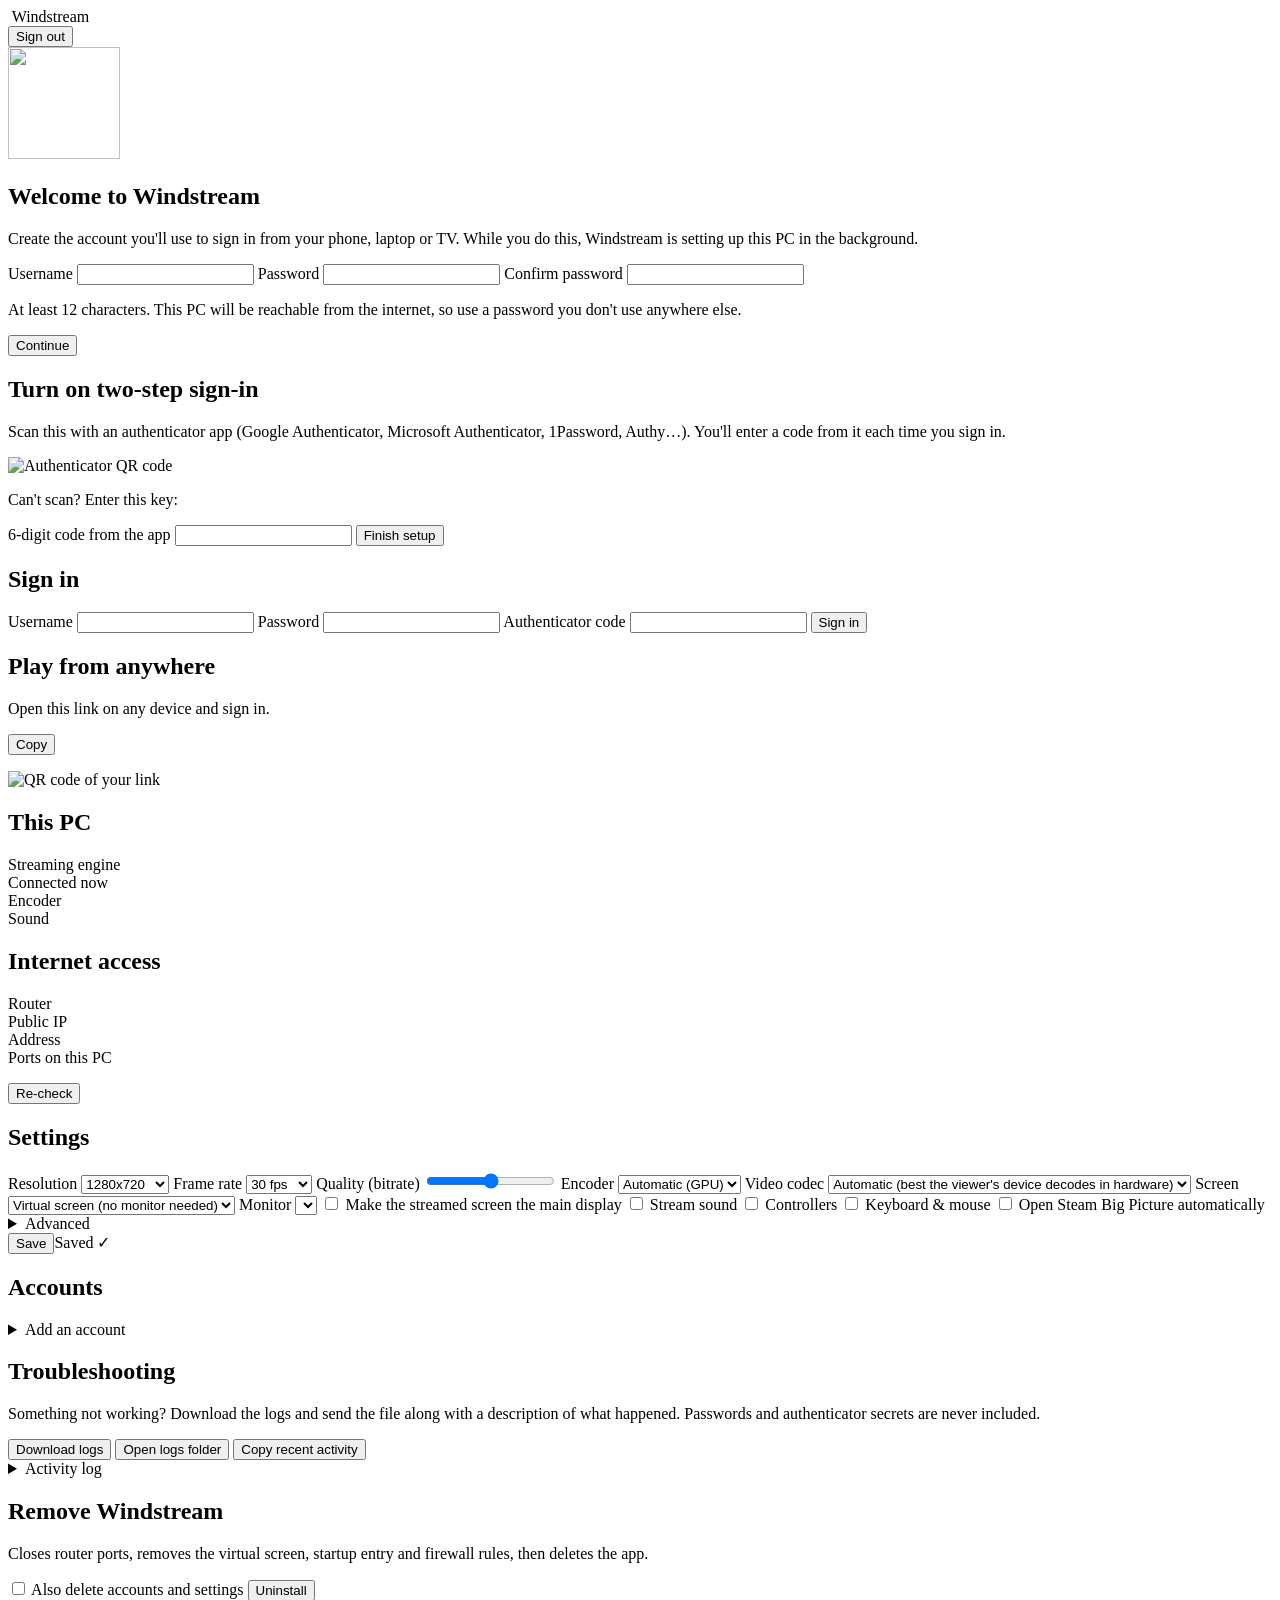
==== web/admin/index.html @ e5d8ffc5 "New catamaran logo; one-click log download in the dashboard - Logo: a catamaran skimming over the cu" ====
<!doctype html>
<html lang="en">
<head>
<meta charset="utf-8">
<meta name="viewport" content="width=device-width, initial-scale=1">
<title>Windstream</title>
<link rel="icon" href="/favicon.svg" type="image/svg+xml">
<link rel="stylesheet" href="/admin.css">
</head>
<body>
<header class="top">
  <div class="brand"><img src="/favicon.svg" alt=""> Windstream</div>
  <div class="top-right"><span id="who" class="muted"></span><button id="btn-logout" class="ghost hidden">Sign out</button></div>
</header>

<!-- First run -->
<main id="view-setup" class="narrow hidden">
  <section class="card" id="setup-1">
    <img class="hero-logo" src="/logo.svg" alt="" width="112" height="112">
    <h1>Welcome to Windstream</h1>
    <p class="muted">Create the account you'll use to sign in from your phone, laptop or TV. While you do this, Windstream is setting up this PC in the background.</p>
    <form id="form-setup-1" class="stack">
      <label>Username <input name="username" autocomplete="username" required maxlength="32" pattern="[A-Za-z0-9._\-]+"></label>
      <label>Password <input name="password" type="password" autocomplete="new-password" required minlength="12"></label>
      <label>Confirm password <input name="confirm" type="password" autocomplete="new-password" required minlength="12"></label>
      <p class="hint">At least 12 characters. This PC will be reachable from the internet, so use a password you don't use anywhere else.</p>
      <button type="submit">Continue</button>
      <p class="error" data-error></p>
    </form>
  </section>
  <section class="card hidden" id="setup-2">
    <h1>Turn on two-step sign-in</h1>
    <p class="muted">Scan this with an authenticator app (Google Authenticator, Microsoft Authenticator, 1Password, Authy…). You'll enter a code from it each time you sign in.</p>
    <div class="qr-row"><img id="setup-qr" alt="Authenticator QR code" width="200" height="200">
      <div><p class="muted small">Can't scan? Enter this key:</p><code id="setup-secret" class="secret"></code></div></div>
    <form id="form-setup-2" class="stack">
      <label>6-digit code from the app <input name="code" inputmode="numeric" autocomplete="one-time-code" maxlength="6" pattern="[0-9]{6}" required></label>
      <button type="submit">Finish setup</button>
      <p class="error" data-error></p>
    </form>
  </section>
</main>

<main id="view-login" class="narrow hidden">
  <section class="card">
    <h1>Sign in</h1>
    <form id="form-login" class="stack">
      <label>Username <input name="username" autocomplete="username" required></label>
      <label>Password <input name="password" type="password" autocomplete="current-password" required></label>
      <label>Authenticator code <input name="code" inputmode="numeric" autocomplete="one-time-code" maxlength="6"></label>
      <button type="submit">Sign in</button>
      <p class="error" data-error></p>
    </form>
  </section>
</main>

<main id="view-dash" class="wide hidden">
  <section class="card hero">
    <div class="hero-text">
      <h1>Play from anywhere</h1>
      <p class="muted" id="link-caption">Open this link on any device and sign in.</p>
      <div class="link-row"><a id="link" target="_blank" rel="noopener"></a><button id="btn-copy" class="ghost">Copy</button></div>
      <p class="muted small" id="lan-line"></p>
      <div id="net-warn" class="notice hidden"></div>
      <div id="crash-note" class="notice hidden"></div>
    </div>
    <img id="link-qr" class="hero-qr hidden" alt="QR code of your link" width="168" height="168">
  </section>

  <div class="grid">
    <section class="card">
      <h2>This PC</h2>
      <ul id="deps" class="checklist"></ul>
      <div class="kv"><span>Streaming engine</span><b id="engine"></b></div>
      <div class="kv"><span>Connected now</span><b id="clients"></b></div>
      <div class="kv"><span>Encoder</span><b id="encoder"></b></div>
      <div class="kv"><span>Sound</span><b id="audio"></b></div>
    </section>
    <section class="card">
      <h2>Internet access</h2>
      <div class="kv"><span>Router</span><b id="upnp"></b></div>
      <div class="kv"><span>Public IP</span><b id="pubip"></b></div>
      <div class="kv"><span>Address</span><b id="hostname"></b></div>
      <div class="kv"><span>Ports on this PC</span><b id="ports"></b></div>
      <div id="forward" class="hidden"><p class="small muted" id="forward-why"></p><ul id="forward-list" class="small"></ul></div>
      <button id="btn-net" class="ghost small-btn">Re-check</button>
    </section>
  </div>

  <section class="card">
    <h2>Settings</h2>
    <form id="form-settings" class="settings">
      <label>Resolution
        <select name="resolution">
          <option>1280x720</option><option>1600x900</option><option>1920x1080</option>
          <option>2560x1440</option><option>3440x1440</option><option>3840x2160</option>
        </select></label>
      <label>Frame rate
        <select name="fps"><option value="30">30 fps</option><option value="60">60 fps</option><option value="90">90 fps</option><option value="120">120 fps</option></select></label>
      <label>Quality (bitrate) <span class="range"><input name="bitrate_mbps" type="range" min="5" max="80" step="1"><output id="bitrate-out"></output></span></label>
      <label>Encoder
        <select name="encoder"><option value="auto">Automatic (GPU)</option><option value="nvenc">NVIDIA NVENC</option><option value="amf">AMD AMF</option><option value="qsv">Intel Quick Sync</option><option value="x264">Software (CPU)</option></select></label>
      <label>Video codec
        <select name="codec"><option value="auto">Automatic (best the viewer's device decodes in hardware)</option><option value="av1">AV1 (most efficient; RTX 40/RX 7000/Arc encoders)</option><option value="h265">HEVC / H.265</option><option value="h264">H.264 (most compatible)</option></select></label>
      <label>Screen
        <select name="display_mode"><option value="virtual">Virtual screen (no monitor needed)</option><option value="monitor">A real monitor</option></select></label>
      <label id="monitor-row">Monitor <select name="monitor"></select></label>
      <label class="check"><input type="checkbox" name="make_primary"> Make the streamed screen the main display</label>
      <label class="check"><input type="checkbox" name="audio"> Stream sound</label>
      <label class="check"><input type="checkbox" name="gamepads"> Controllers</label>
      <label class="check"><input type="checkbox" name="keyboard_mouse"> Keyboard &amp; mouse</label>
      <label class="check" id="steam-row"><input type="checkbox" name="launch_steam"> Open Steam Big Picture automatically</label>
      <details class="adv"><summary>Advanced</summary>
        <label class="check"><input type="checkbox" name="upnp"> Open router ports automatically (UPnP)</label>
        <label>Own domain (optional) <input name="custom_domain" placeholder="games.example.com"></label>
        <label>People streaming at once <input name="max_clients" type="number" min="1" max="8"></label>
        <label>HTTPS port on this PC (TCP) <input name="https_port" type="number" min="1" max="65535"></label>
        <label>Video/audio port on this PC (UDP) <input name="media_port" type="number" min="1" max="65535"></label>
        <p class="hint">Windstream picks free ports by itself. Only change these if you need specific ones; if a port is taken you'll be told.</p>
      </details>
      <div class="actions"><button type="submit">Save</button><span class="saved hidden" id="saved">Saved ✓</span><p class="error" data-error></p></div>
    </form>
  </section>

  <section class="card">
    <h2>Accounts</h2>
    <ul id="users" class="users"></ul>
    <details id="add-user"><summary>Add an account</summary>
      <form id="form-add-1" class="stack">
        <label>Username <input name="username" required maxlength="32"></label>
        <label>Password <input name="password" type="password" autocomplete="new-password" required minlength="12"></label>
        <button type="submit">Continue</button><p class="error" data-error></p>
      </form>
      <form id="form-add-2" class="stack hidden">
        <p class="muted">Scan with the new person's authenticator app, then enter a code.</p>
        <div class="qr-row"><img id="add-qr" alt="QR" width="180" height="180"><code id="add-secret" class="secret"></code></div>
        <label>Code <input name="code" inputmode="numeric" maxlength="6" required></label>
        <button type="submit">Add account</button><p class="error" data-error></p>
      </form>
    </details>
  </section>

  <section class="card">
    <h2>Troubleshooting</h2>
    <p class="muted">Something not working? Download the logs and send the file along with a description of what happened. Passwords and authenticator secrets are never included.</p>
    <div class="actions">
      <button type="button" id="btn-logs-zip">Download logs</button>
      <button type="button" class="ghost" id="btn-logs-open">Open logs folder</button>
      <button type="button" class="ghost" id="btn-logs-copy">Copy recent activity</button>
      <span class="saved hidden" id="logs-note"></span>
    </div>
    <details><summary>Activity log</summary><pre id="logs" class="logs"></pre></details>
  </section>

  <section class="card danger">
    <h2>Remove Windstream</h2>
    <p class="muted small">Closes router ports, removes the virtual screen, startup entry and firewall rules, then deletes the app.</p>
    <label class="check"><input type="checkbox" id="rm-data"> Also delete accounts and settings</label>
    <button id="btn-uninstall" class="danger-btn">Uninstall</button>
  </section>
  <p class="footer muted small" id="version"></p>
</main>
<script src="/admin.js"></script>
</body>
</html>
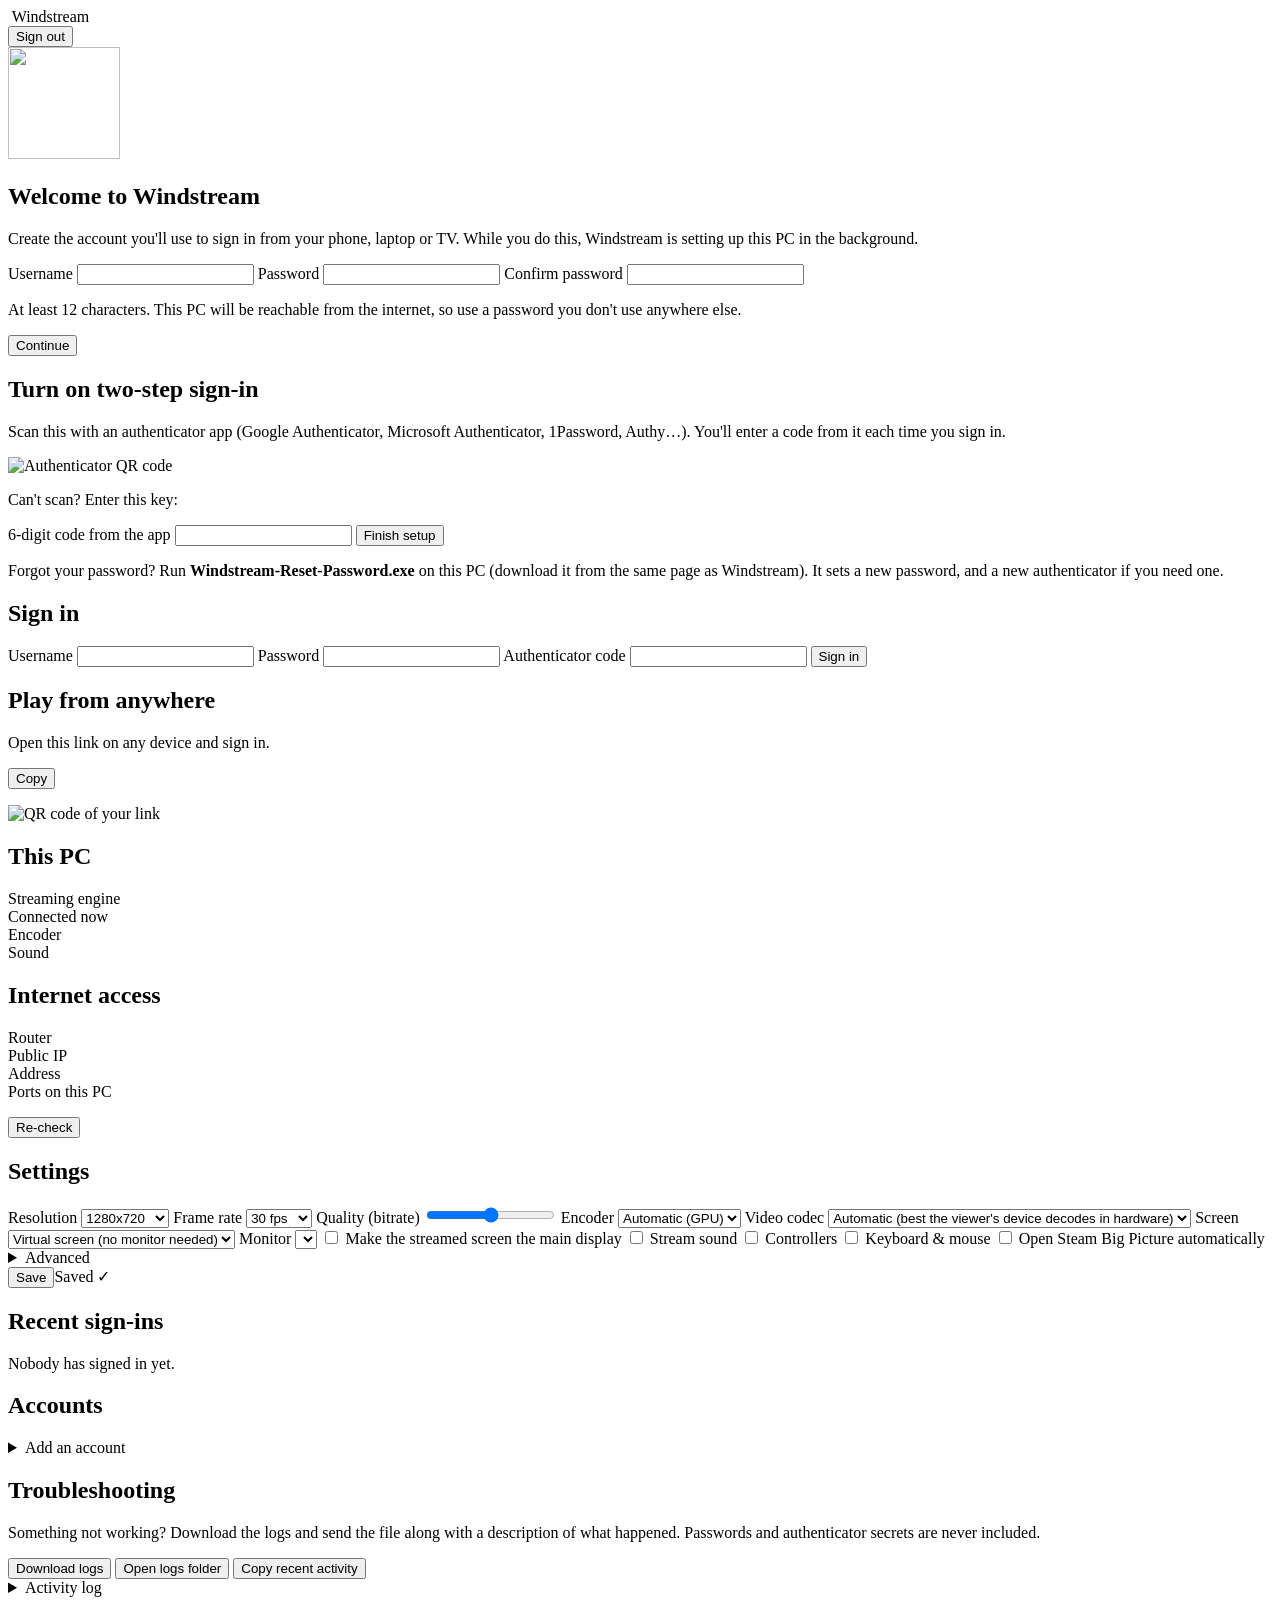
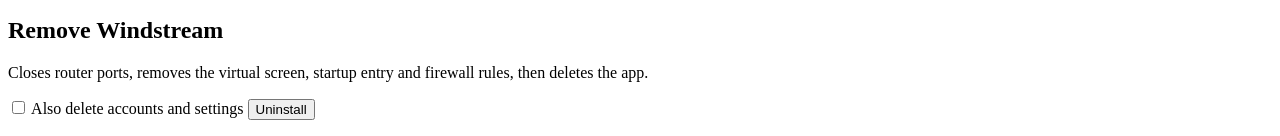
==== commit 9f0200e6: "v1.0.13: password reset tool, mouse capture toggle, router and wake fixes New - Windstream-Reset-Pas" ====
--- a/web/admin/index.html
+++ b/web/admin/index.html
@@ -2,21 +2,22 @@
 <html lang="en">
 <head>
 <meta charset="utf-8">
+<meta name="theme-color" content="#071a1f">
 <meta name="viewport" content="width=device-width, initial-scale=1">
 <title>Windstream</title>
-<link rel="icon" href="/favicon.svg" type="image/svg+xml">
+<link rel="icon" href="/favicon.png" type="image/png">
 <link rel="stylesheet" href="/admin.css">
 </head>
 <body>
 <header class="top">
-  <div class="brand"><img src="/favicon.svg" alt=""> Windstream</div>
+  <div class="brand"><img src="/favicon.png" alt=""> Windstream</div>
   <div class="top-right"><span id="who" class="muted"></span><button id="btn-logout" class="ghost hidden">Sign out</button></div>
 </header>
 
 <!-- First run -->
 <main id="view-setup" class="narrow hidden">
   <section class="card" id="setup-1">
-    <img class="hero-logo" src="/logo.svg" alt="" width="112" height="112">
+    <img class="hero-logo" src="/logo.png" alt="" width="112" height="112">
     <h1>Welcome to Windstream</h1>
     <p class="muted">Create the account you'll use to sign in from your phone, laptop or TV. While you do this, Windstream is setting up this PC in the background.</p>
     <form id="form-setup-1" class="stack">
@@ -38,6 +39,7 @@
       <button type="submit">Finish setup</button>
       <p class="error" data-error></p>
     </form>
+    <p class="muted small">Forgot your password? Run <b>Windstream-Reset-Password.exe</b> on this PC (download it from the same page as Windstream). It sets a new password, and a new authenticator if you need one.</p>
   </section>
 </main>
 
@@ -63,6 +65,7 @@
       <p class="muted small" id="lan-line"></p>
       <div id="net-warn" class="notice hidden"></div>
       <div id="crash-note" class="notice hidden"></div>
+      <div id="config-note" class="notice hidden"></div>
     </div>
     <img id="link-qr" class="hero-qr hidden" alt="QR code of your link" width="168" height="168">
   </section>
@@ -123,6 +126,12 @@
   </section>
 
   <section class="card">
+    <h2>Recent sign-ins</h2>
+    <p class="muted small" id="signins-empty">Nobody has signed in yet.</p>
+    <ul id="signins" class="signins"></ul>
+  </section>
+
+  <section class="card">
     <h2>Accounts</h2>
     <ul id="users" class="users"></ul>
     <details id="add-user"><summary>Add an account</summary>
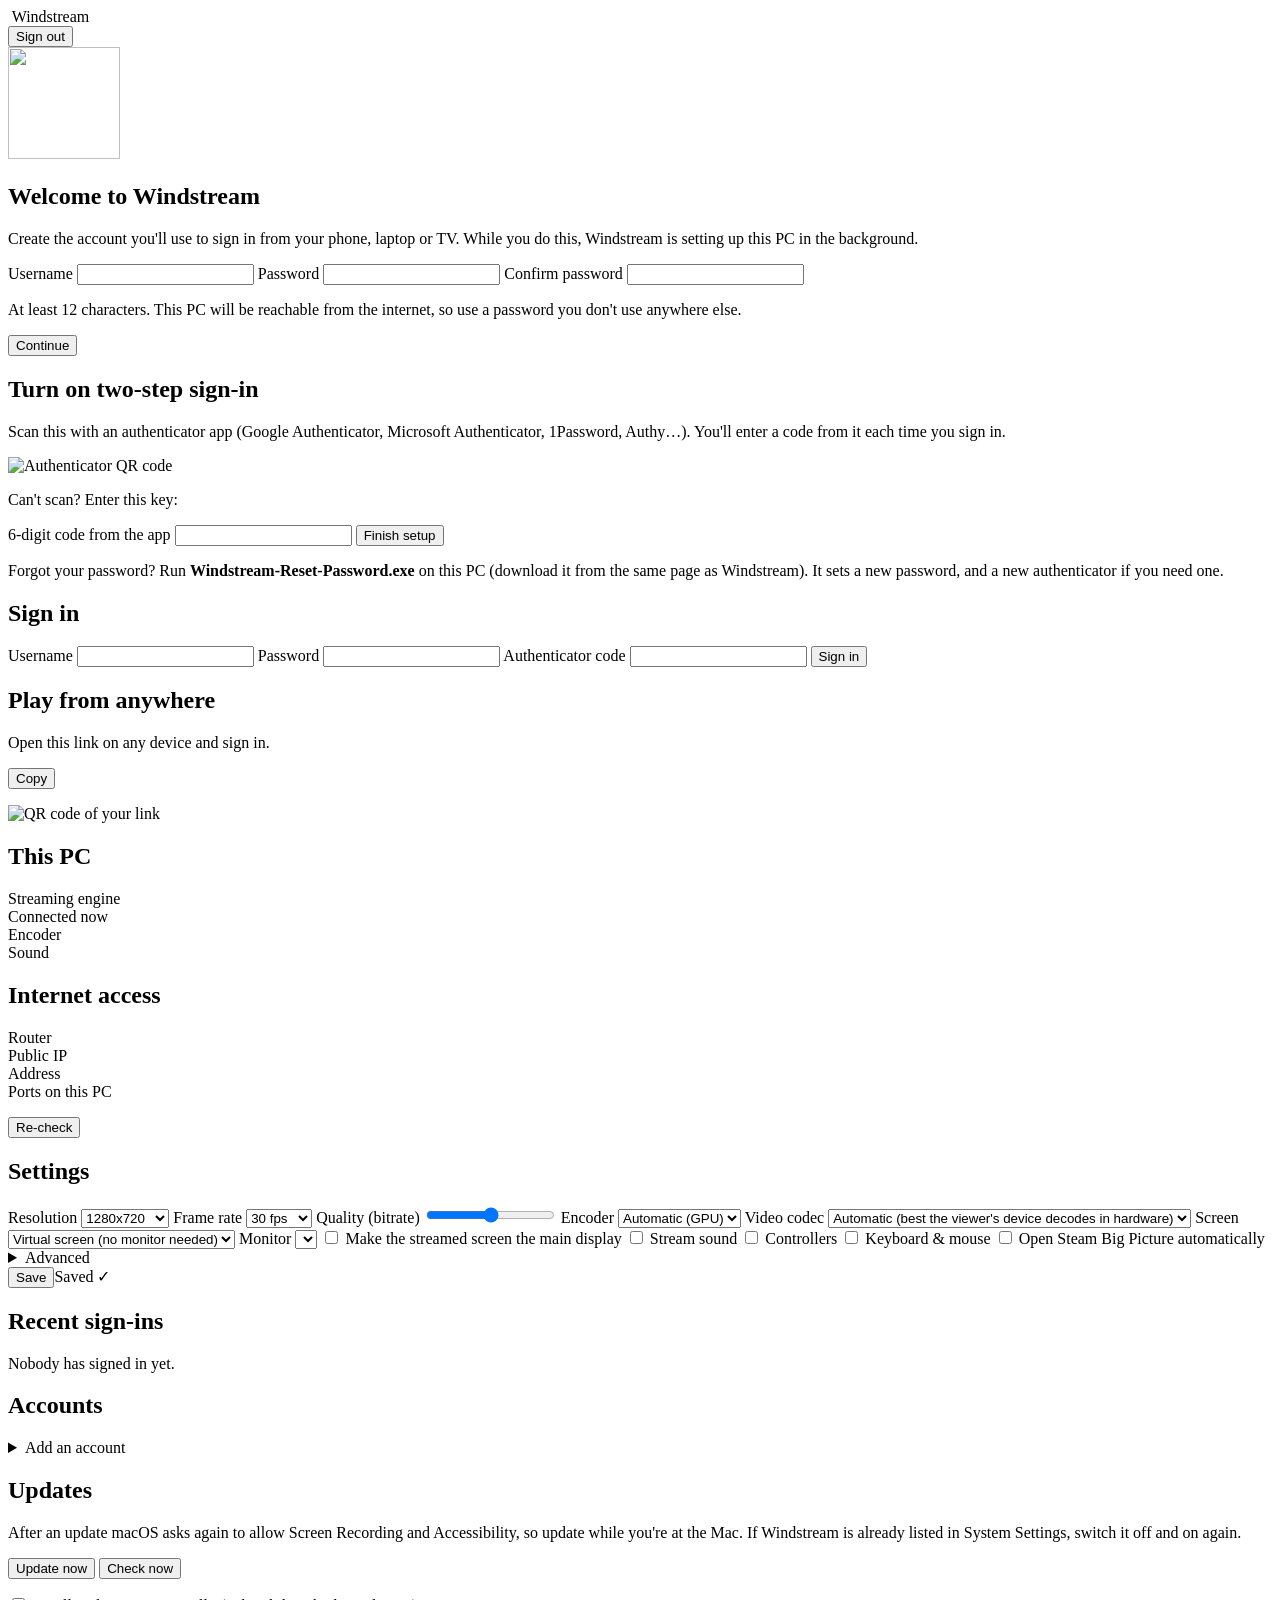
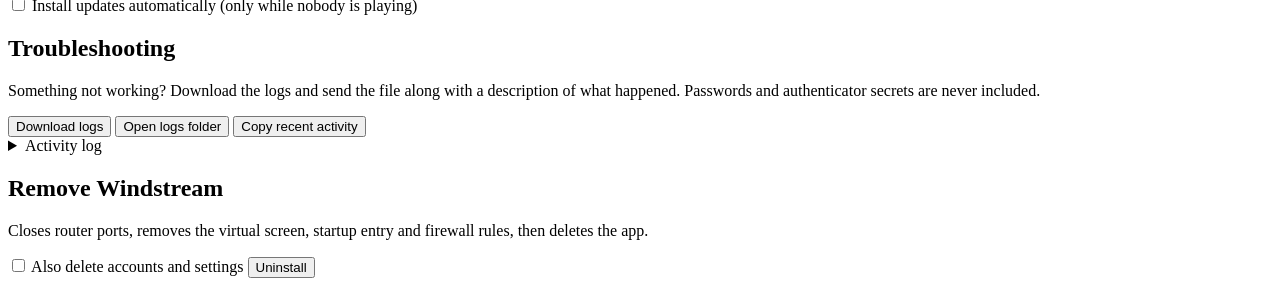
==== commit 31e9edc7: "Update automatically from the GitHub releases Windstream checks the latest release a couple of minut" ====
--- a/web/admin/index.html
+++ b/web/admin/index.html
@@ -149,6 +149,18 @@
     </details>
   </section>
 
+  <section class="card hidden" id="update-card">
+    <h2>Updates</h2>
+    <p id="update-line"></p>
+    <p class="muted small hidden" id="update-mac-note">After an update macOS asks again to allow Screen Recording and Accessibility, so update while you're at the Mac. If Windstream is already listed in System Settings, switch it off and on again.</p>
+    <div class="actions">
+      <button type="button" id="btn-update" class="hidden">Update now</button>
+      <button type="button" class="ghost" id="btn-update-check">Check now</button>
+    </div>
+    <p class="error" id="update-error"></p>
+    <label class="check" id="update-auto-row"><input type="checkbox" id="update-auto"> Install updates automatically (only while nobody is playing)</label>
+  </section>
+
   <section class="card">
     <h2>Troubleshooting</h2>
     <p class="muted">Something not working? Download the logs and send the file along with a description of what happened. Passwords and authenticator secrets are never included.</p>
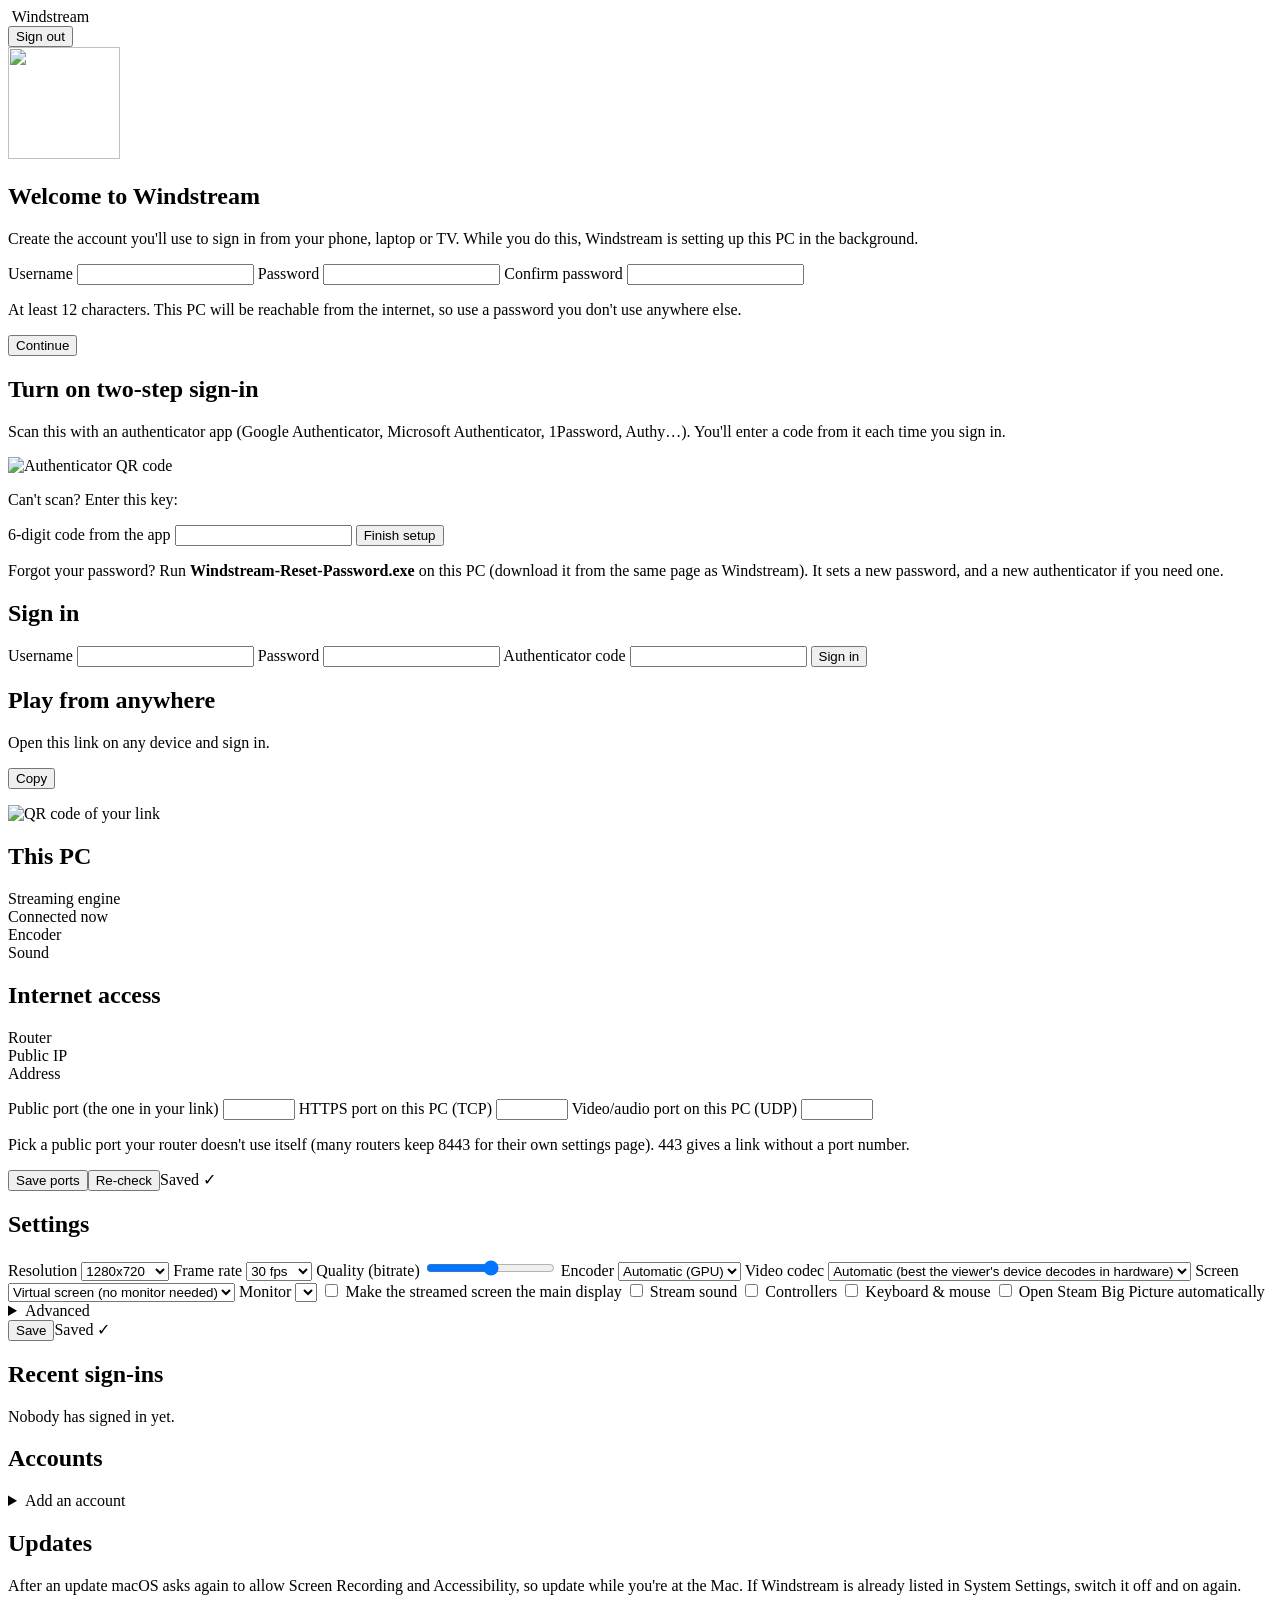
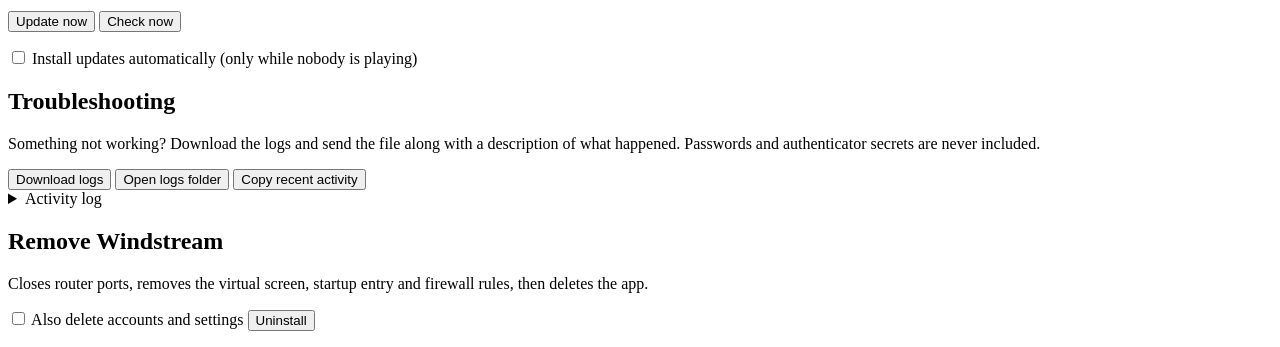
==== commit ef4dd77a: "Dashboard: set the ports where they are checked, including the public one The ports were tucked away" ====
--- a/web/admin/index.html
+++ b/web/admin/index.html
@@ -84,9 +84,14 @@
       <div class="kv"><span>Router</span><b id="upnp"></b></div>
       <div class="kv"><span>Public IP</span><b id="pubip"></b></div>
       <div class="kv"><span>Address</span><b id="hostname"></b></div>
-      <div class="kv"><span>Ports on this PC</span><b id="ports"></b></div>
       <div id="forward" class="hidden"><p class="small muted" id="forward-why"></p><ul id="forward-list" class="small"></ul></div>
-      <button id="btn-net" class="ghost small-btn">Re-check</button>
+      <form id="form-ports" class="ports">
+        <label>Public port (the one in your link) <input name="public_port" type="number" min="1" max="65535" required></label>
+        <label>HTTPS port on this PC (TCP) <input name="https_port" type="number" min="1" max="65535" required></label>
+        <label>Video/audio port on this PC (UDP) <input name="media_port" type="number" min="1" max="65535" required></label>
+        <p class="hint">Pick a public port your router doesn't use itself (many routers keep 8443 for their own settings page). 443 gives a link without a port number.</p>
+        <div class="actions"><button type="submit" class="small-btn">Save ports</button><button type="button" id="btn-net" class="ghost small-btn">Re-check</button><span class="saved hidden" id="ports-saved">Saved ✓</span><p class="error" data-error></p></div>
+      </form>
     </section>
   </div>
 
@@ -117,9 +122,6 @@
         <label class="check"><input type="checkbox" name="upnp"> Open router ports automatically (UPnP)</label>
         <label>Own domain (optional) <input name="custom_domain" placeholder="games.example.com"></label>
         <label>People streaming at once <input name="max_clients" type="number" min="1" max="8"></label>
-        <label>HTTPS port on this PC (TCP) <input name="https_port" type="number" min="1" max="65535"></label>
-        <label>Video/audio port on this PC (UDP) <input name="media_port" type="number" min="1" max="65535"></label>
-        <p class="hint">Windstream picks free ports by itself. Only change these if you need specific ones; if a port is taken you'll be told.</p>
       </details>
       <div class="actions"><button type="submit">Save</button><span class="saved hidden" id="saved">Saved ✓</span><p class="error" data-error></p></div>
     </form>
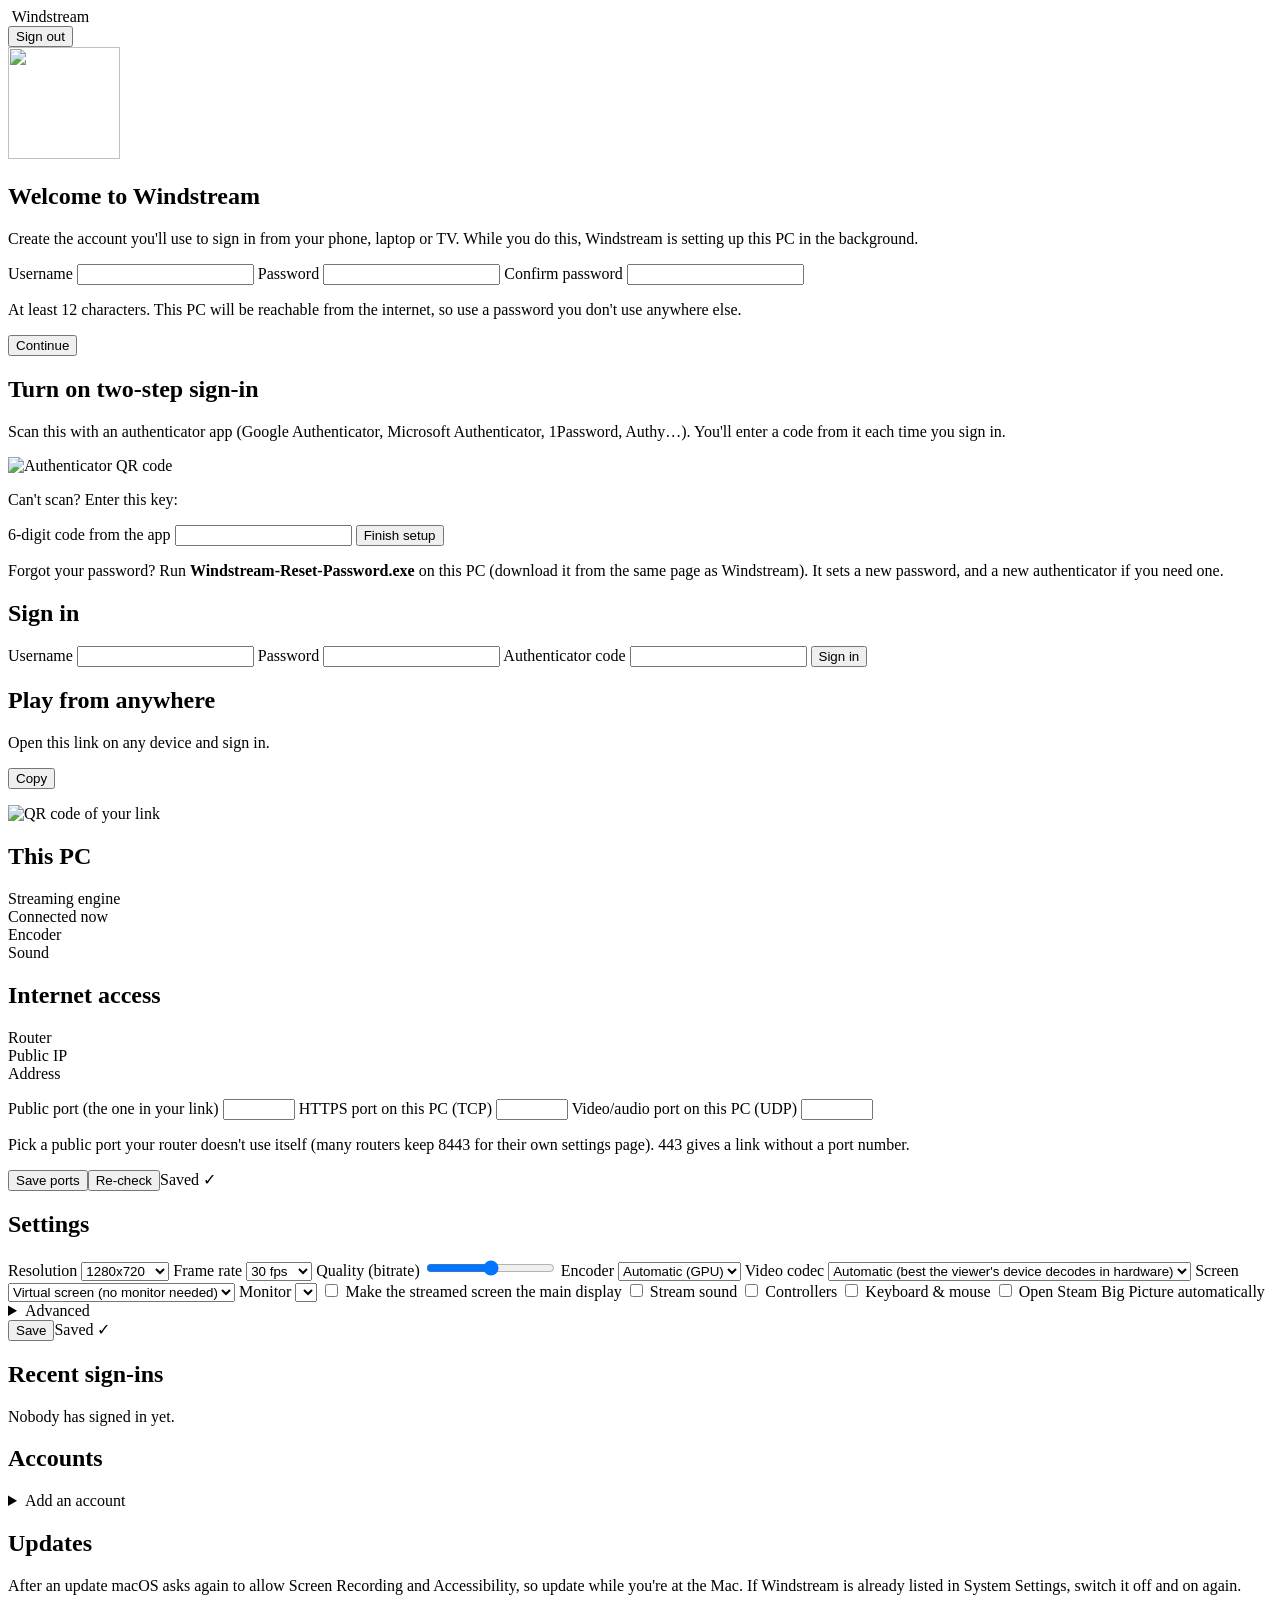
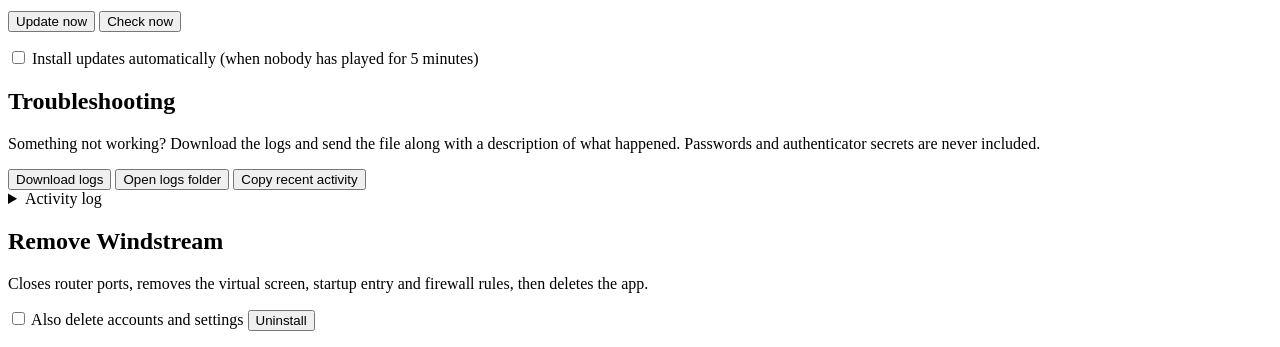
==== commit c27c751a: "Stop the keyframe pulse; update by itself while nobody plays Keyframe pulse: the encoder made a keyf" ====
--- a/web/admin/index.html
+++ b/web/admin/index.html
@@ -160,7 +160,7 @@
       <button type="button" class="ghost" id="btn-update-check">Check now</button>
     </div>
     <p class="error" id="update-error"></p>
-    <label class="check" id="update-auto-row"><input type="checkbox" id="update-auto"> Install updates automatically (only while nobody is playing)</label>
+    <label class="check" id="update-auto-row"><input type="checkbox" id="update-auto"> Install updates automatically (when nobody has played for 5 minutes)</label>
   </section>
 
   <section class="card">
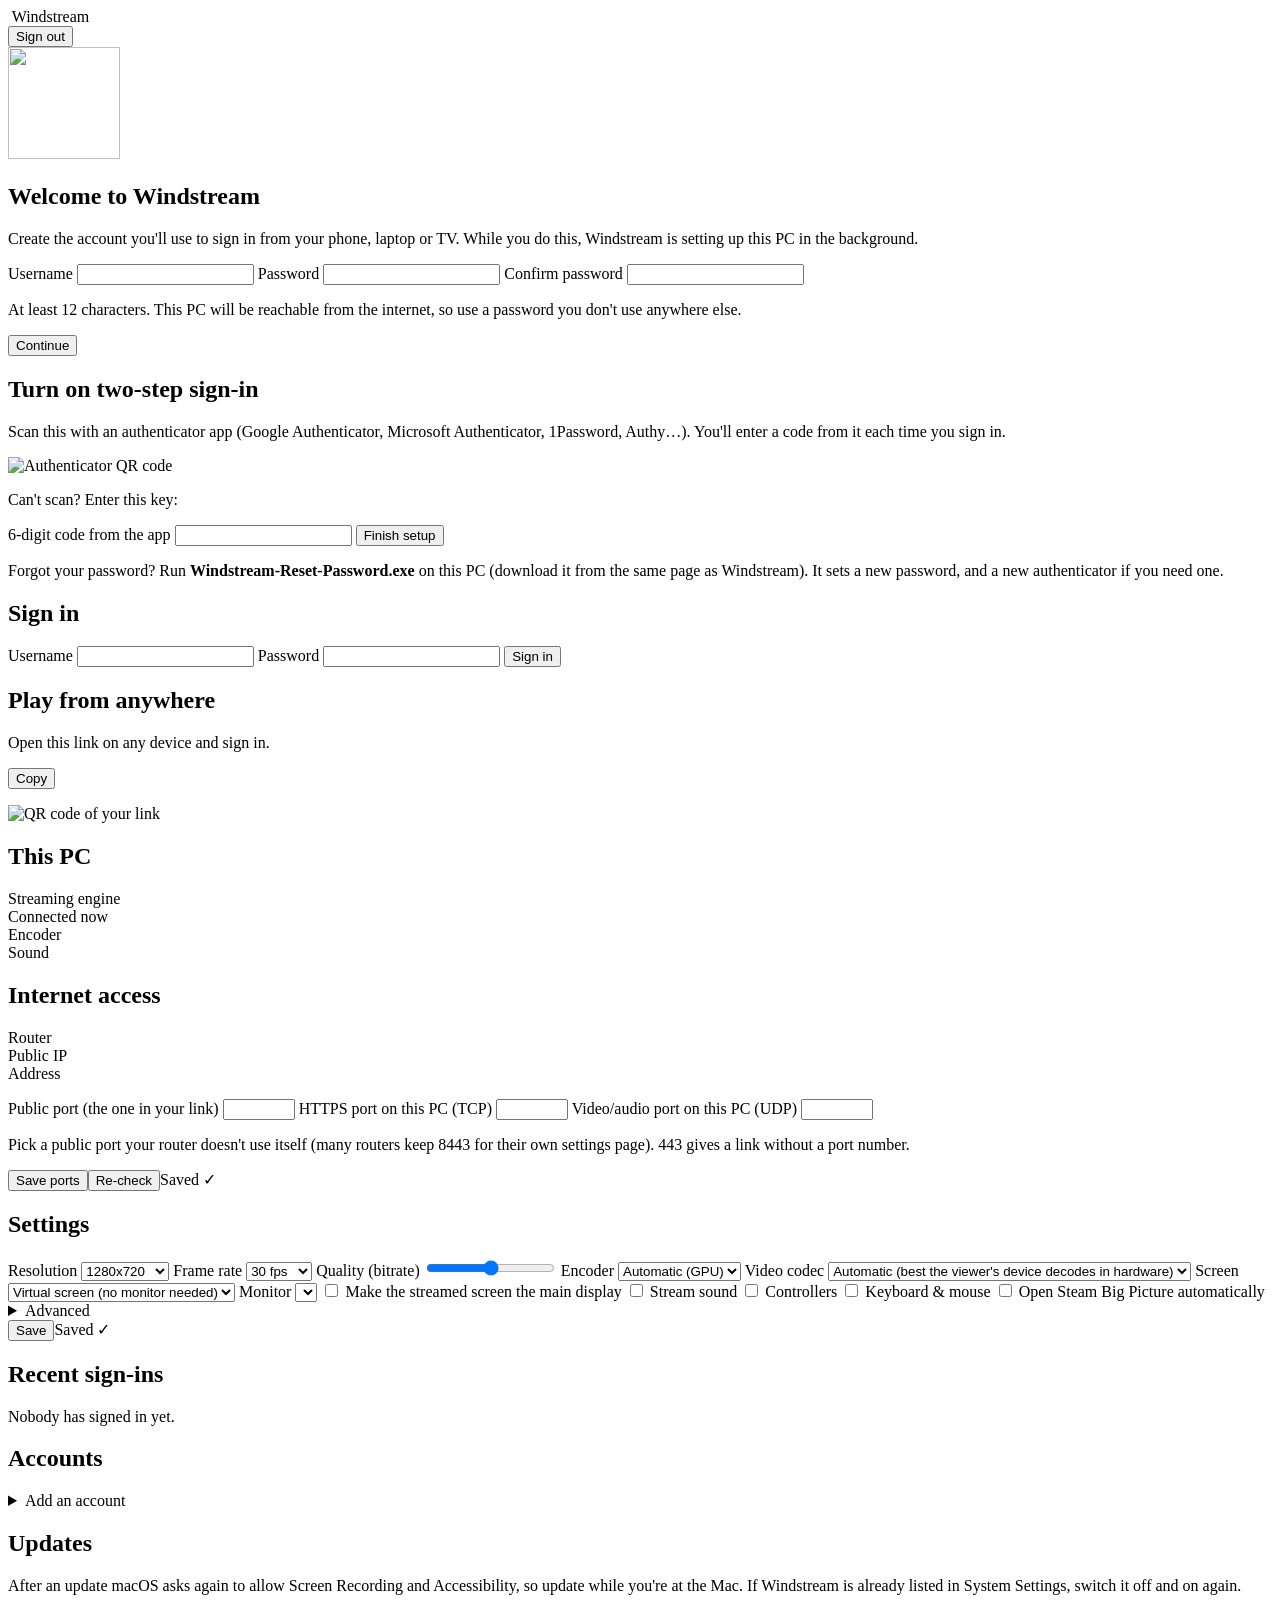
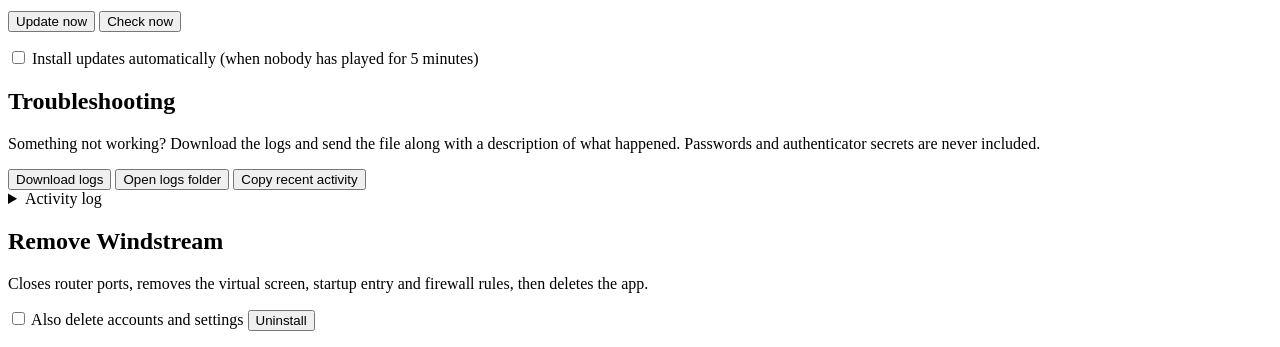
==== commit d24cb475: "Windows: the control panel is a window of its own, signed in by password The control panel was a pag" ====
--- a/web/admin/index.html
+++ b/web/admin/index.html
@@ -49,7 +49,6 @@
     <form id="form-login" class="stack">
       <label>Username <input name="username" autocomplete="username" required></label>
       <label>Password <input name="password" type="password" autocomplete="current-password" required></label>
-      <label>Authenticator code <input name="code" inputmode="numeric" autocomplete="one-time-code" maxlength="6"></label>
       <button type="submit">Sign in</button>
       <p class="error" data-error></p>
     </form>
